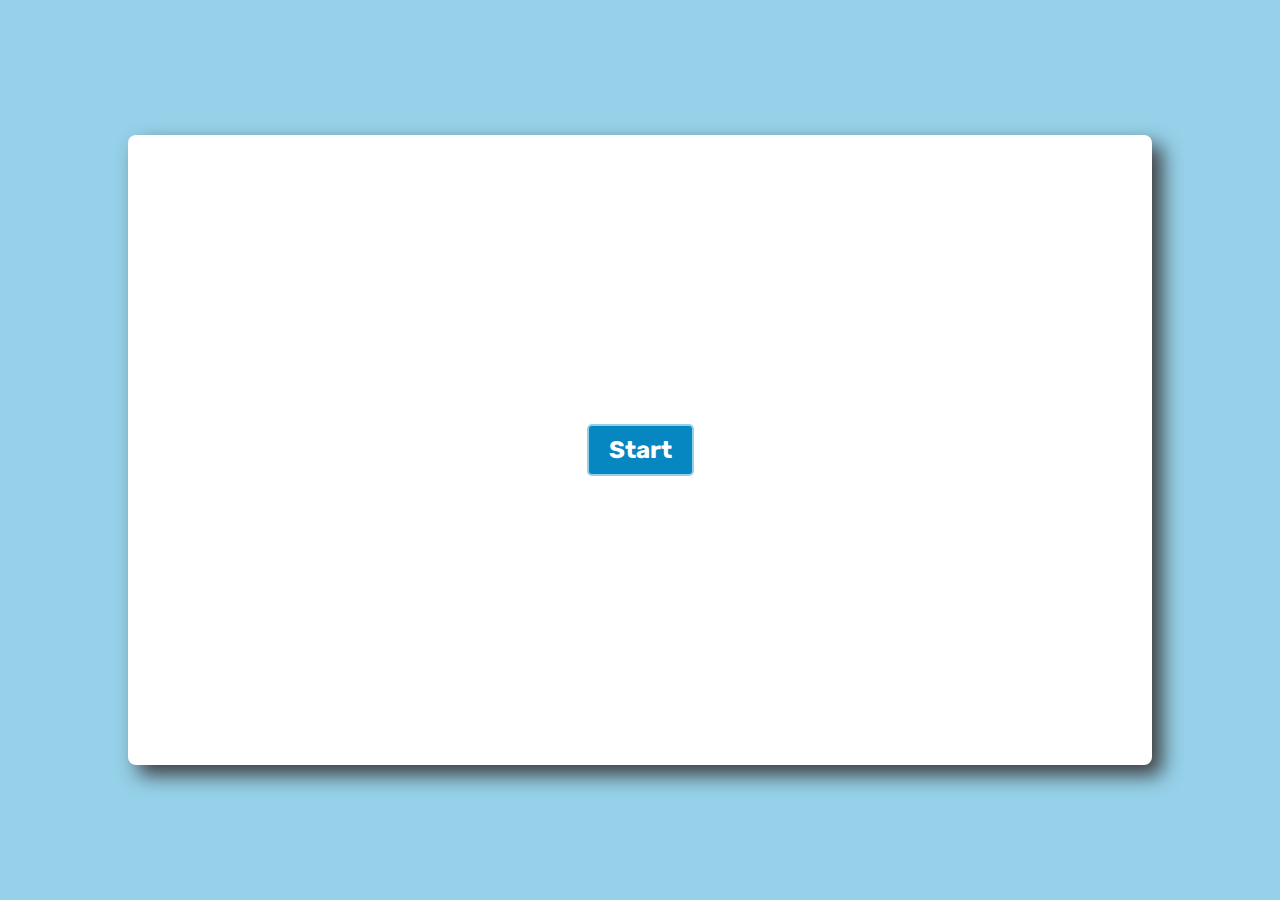
==== index2.html @ 3a2d6650 "Added a working loop to shuffle questions." ====
<!DOCTYPE html>
<html lang="en">

<head>
    <meta charset="UTF-8">
    <meta http-equiv="X-UA-Compatible" content="IE=edge">
    <meta name="viewport" content="width=device-width, initial-scale=1.0">
    <link rel="stylesheet" type="css reset" href="./Assets/css/normalize.css" />
    <link rel="stylesheet" type="text/css" href="./Assets/css/style2.css" />
    <title>Code Quiz</title>
</head>

<body>
    <!-- main quiz card -->
    <div class="container">

        <!-- adding in the questions container with controls -->
        <div id="question-container" class="hide">

            <!-- questions -->
            <div id="question">Question</div>

            <!-- answers -->
            <div id="answer-buttons" class="btn-grid">
                <button class="btn answer-btn">Answer 1</button>
                <button class="btn answer-btn">Answer 2</button>
                <button class="btn answer-btn">Answer 3</button>
                <button class="btn answer-btn">Answer 4</button>
            </div>
        </div>

        <!-- buttons -->
        <div class="controls">
            <button id="start-btn" class="btn start-btn" >Start</button>
            <button id="next-btn" class="btn next-btn hide" >Next</button>
        </div>



    </div>

    <script src="./script2.js"></script>

</body>

</html>
---- Assets/css/style2.css ----
@import url('https://fonts.googleapis.com/css2?family=Rubik&family=Shadows+Into+Light+Two&display=swap');

*, *::before, *::after {
    box-sizing: border-box;
    font-family:'Rubik', sans-serif;
}

* {
    margin: 0;
    padding: 0;
}

:root {
    --hue-neutral: 197, 66%, 75%;
    --hue-wrong: 6, 63%, 46%;
    --hue-correct: 145, 63%, 42%;
}

/* main colors 
#94d1e9 ; hsl(197, 66%, 75%) - Light blue
#0687c2 ; hsl(199, 94%, 39%) - Dark blue
#C0392B ; hsl(6, 63%, 46%) - wrong
#27AE60 ; hsl(145, 63%, 42%)- correct
 */

 body {
    /* background: rgb(148,209,233);
    background: radial-gradient(circle, rgba(148,209,233,1) 50%, rgba(6,135,194,1) 100%); */
    --hue: var(--hue-neutral);
    background-color: hsl(var(--hue));
    height: 100vh;
    width: 100vw;
    display: flex;
    align-items: center;
    justify-content: center;
}

body.correct{
    --hue: var(--hue-correct);
}

body.wrong{
    --hue: var(--hue-wrong);
}

.container {
    width: 80vw;
    max-width: 80%;
    background-color: white;
    height: 70vh;
    box-shadow: 10px 10px 20px 0px #3d3c3d;
    display: flex;
    flex-direction: column;
    justify-content: center;
    align-items: center;
    border-radius: 8px;
    text-align: center;
}

/* Button Styling */

.btn-grid {
    display: grid;
    grid-template-columns: repeat(2, auto);
    gap: 10px;
    margin: 20px 0;
}

.btn {
    --hue: var(--hue-neutral);
    background-color: hsl(var(--hue));
    border: 2px solid #0687c2;
    border-radius: 5px;
    padding: 5px 10px;
    color: white;
    outline: none;
}

.btn:hover, #answer-btn:hover {
    border: 2px solid black;
}

.btn.correct {
    --hue: var(--hue-correct);
    background-color: hsl(var(--hue));
}

.btn.wrong {
    --hue: var(--hue-wrong);
    background-color: hsl(var(--hue));
}

.start-btn, .next-btn {
    background-color: #0687c2;
    border: 2px solid #94d1e9;
    font-size: 1.5rem;
    font-weight: bold;
    padding: 10px 20px;
}

.controls {
    display: flex;
    justify-content: center;
    align-items: center;
}

.hide {
    display: none;
}
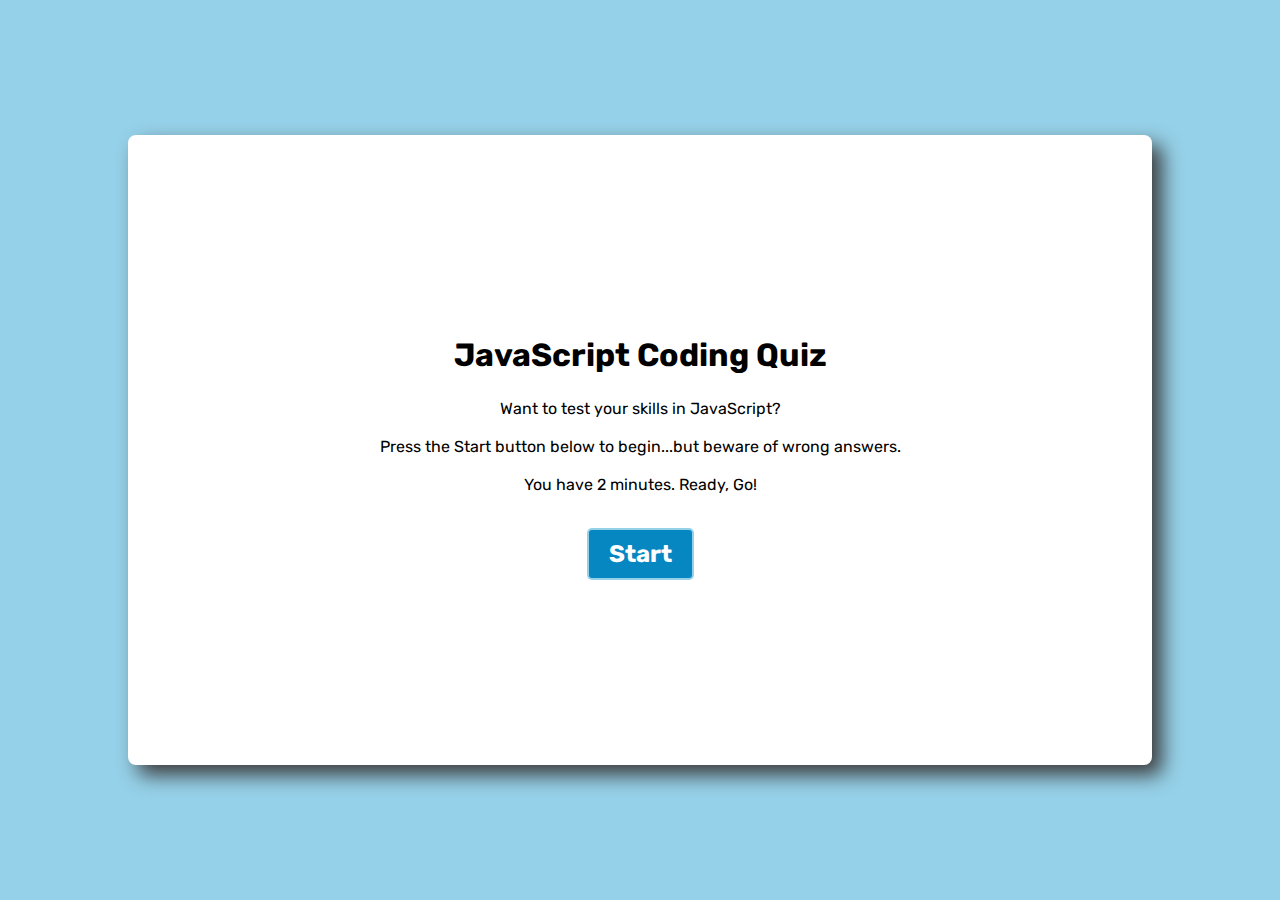
==== commit 153e527a: "Added a timer and the front and end landing pages." ====
--- a/index2.html
+++ b/index2.html
@@ -2,9 +2,9 @@
 <html lang="en">
 
 <head>
-    <meta charset="UTF-8">
-    <meta http-equiv="X-UA-Compatible" content="IE=edge">
-    <meta name="viewport" content="width=device-width, initial-scale=1.0">
+    <meta charset="UTF-8" />
+    <meta http-equiv="X-UA-Compatible" content="IE=edge" />
+    <meta name="viewport" content="width=device-width, initial-scale=1.0" />
     <link rel="stylesheet" type="css reset" href="./Assets/css/normalize.css" />
     <link rel="stylesheet" type="text/css" href="./Assets/css/style2.css" />
     <title>Code Quiz</title>
@@ -14,9 +14,28 @@
     <!-- main quiz card -->
     <div class="container">
 
+        <!-- introduction text  -->
+        <div id="intro-text">
+            <h1 class="intro">JavaScript Coding Quiz</h1>
+
+            <p class="intro">
+                Want to test your skills in JavaScript?
+                <br /><br />
+                Press the Start button below to begin...but beware of wrong answers.
+                <br /><br />
+                You have 2 minutes. Ready, Go! 
+                <br /><br />
+            </p>
+        </div>
+
+        <div>
+            <p id="timer" class="hide">
+                Timer: <span id="minutes">2</span>:<span id="seconds">00</span>
+            </p>
+        </div>
+
         <!-- adding in the questions container with controls -->
         <div id="question-container" class="hide">
-
             <!-- questions -->
             <div id="question">Question</div>
 
@@ -29,18 +48,39 @@
             </div>
         </div>
 
+        <!-- final score page -->
+        <div class="final-score hide" id="final-score">
+            <h2>You did it!</h2>
+            <p>Your Score: 00</p>
+            <div>
+                <label for="">Enter Initials</label>
+                <input type="text">
+                <button class="btn">Submit</button>
+            </div>
+        </div>
+
+        <!-- high score board -->
+        <div class="scoreboard hide" id="scoreboard">
+            <h2>Scoreboard</h2>
+            <ol>
+                <!-- scores will go here -->
+                <li>MM - 22</li>
+                <li>MM - 22</li>
+                <li>MM - 22</li>
+                <li>MM - 22</li>
+                <li>MM - 22</li>
+            </ol>
+        </div>
+
         <!-- buttons -->
         <div class="controls">
-            <button id="start-btn" class="btn start-btn" >Start</button>
-            <button id="next-btn" class="btn next-btn hide" >Next</button>
+            <button id="start-btn" class="btn start-btn">Start</button>
+            <button id="next-btn" class="btn next-btn hide">Next</button>
         </div>
-
-
-
+        
     </div>
 
     <script src="./script2.js"></script>
-
 </body>
 
 </html>--- a/Assets/css/style2.css
+++ b/Assets/css/style2.css
@@ -41,6 +41,18 @@
 
 body.wrong{
     --hue: var(--hue-wrong);
+}
+
+.intro, .final-score {
+    margin: 5px;
+    padding: 10px;
+}
+
+#timer {
+    position: relative;
+    top: -150px;
+    color: #0687c2;
+    font-size: x-large;
 }
 
 .container {
@@ -98,12 +110,29 @@
     padding: 10px 20px;
 }
 
+.start-btn {
+    position: flex;
+    bottom: 100px;
+}
+
 .controls {
     display: flex;
     justify-content: center;
     align-items: center;
 }
 
+.final-score {
+
+}
+
+.scoreboard {
+    display: block;
+}
+
+.scoreboard ol {
+    overflow: scroll;
+}
+
 .hide {
     display: none;
 }